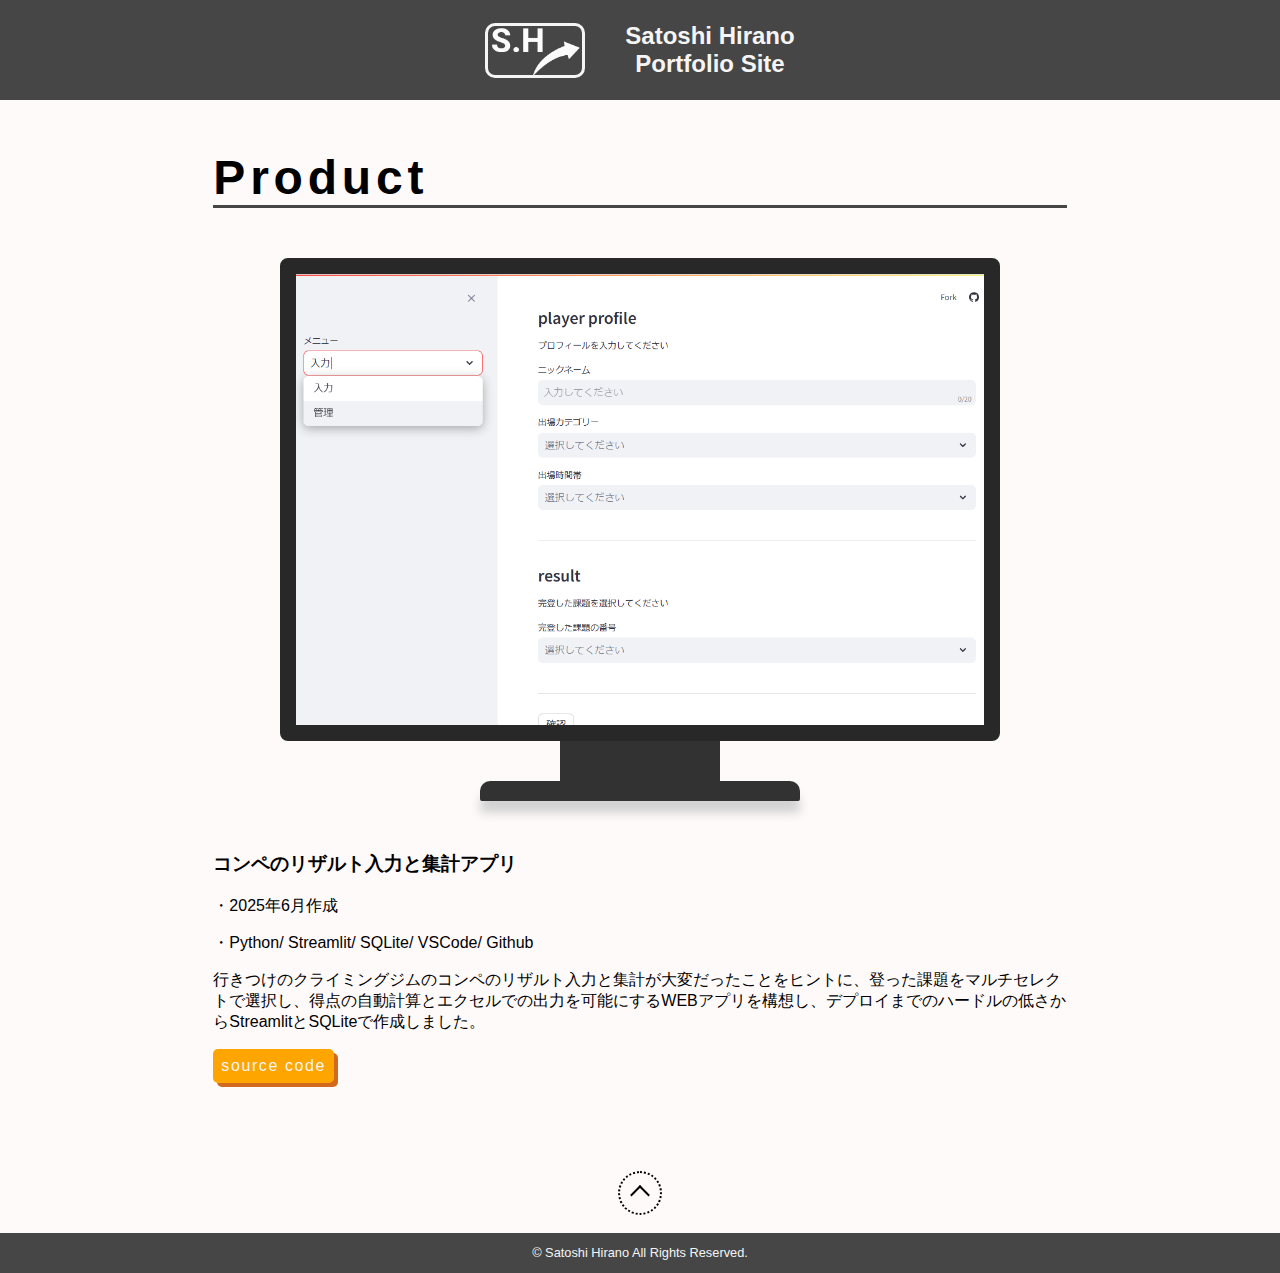
==== product_1.html @ f2388bde "add productsite page" ====
<!DOCTYPE html>
<html lang="ja">
<head>
  <meta charset="UTF-8">
  <meta name="viewport" content="width=device-width, initial-scale=1.0">
  <title>SatoshiHirano Portfoliosite</title>
  <link rel="stylesheet" type="text/css" href="css/product.css">
  <link rel="stylesheet" type="text/css" href="css/responsive.css">
  <link rel="icon" href="image/favicon.png">
</head>

<body>
  <nav>
    <a href="index.html"><div class="logo"></div></a>
    <h2>Satoshi Hirano <br>Portfolio Site</h2>
  </nav>

  <div class="SpCaption">
    <a href="index.html"><div class="logo"></div></a>
    <h2>Satoshi Hirano <br>Portfolio Site</h2>
  </div>
  
  <main>
    <div class="product">
      <h2>Product</h2>
      <div class="stand">
        <div class="monitor"><img src="image/pyclimbappscreen.png" alt="product"></div>
        <div class="monitorbar"></div>
        <div class="monitorunder"></div>
      </div>      <h3>コンペのリザルト入力と集計アプリ</h3>
      <p>・2025年6月作成</p>
      <p>・Python/ Streamlit/ SQLite/ VSCode/ Github</p>
      <p>行きつけのクライミングジムのコンペのリザルト入力と集計が大変だったことをヒントに、登った課題をマルチセレクトで選択し、得点の自動計算とエクセルでの出力を可能にするWEBアプリを構想し、デプロイまでのハードルの低さからStreamlitとSQLiteで作成しました。</p>
      <a class="share_btn" href="https://github.com/hirano-climb/streamlit_climb_compe_app.git">source code</a>
    </div>   
  </main>

  <footer>
    <button class="page-top"></button>
    <p>
      &copy; Satoshi Hirano All Rights Reserved.
    </p>
  </footer>

  <script src="main.js"></script>
</body>
</html>
---- css/product.css ----
@charset "utf-8";

ul{
  padding: 0;
}
li {
  list-style: none;
}  
a {
  text-decoration: none;
  color: black;
}
img{
  object-fit: cover;
}
body {
  margin: 0;
  font-family: "arial";
  display: grid;
  grid-template-columns:
  [a]1fr[b]1fr[c]1fr[d]1fr[e]1fr[f]1fr[g];
  grid-template-rows:
  [a]100px[b]auto[c]40px[d];
  background-color: snow;
}
* {
  box-sizing: border-box;
}

nav{
  grid-column-start: a;
  grid-column-end: g;
  grid-row-start: a;
  grid-row-end: b;
  position: fixed;
  z-index: 50;
  width: 100%;
  height: 100px;
  background-color: rgb(70, 70, 70);
  display: flex;
  align-items: center;
  justify-content: center;
}
nav .logo{
  height: 55px;
  width: 100px;
  background: url(../image/logo.png) no-repeat center / cover; 
  margin-right: 40px;
  border: solid 3px whitesmoke;
  border-radius: 10px;
}
nav h2{
  color: whitesmoke;
  text-align: center;
  font-size: 1.5rem;
}

.SpCaption{
  visibility: hidden;
  z-index: 0;
}

main{
  grid-column-start: b;
  grid-column-end: f;
  grid-row-start: b;
  grid-row-end: c;
  margin-bottom: 150px;
}

.product h2{
  text-align: left;
  font-size: 3rem;
  letter-spacing: .1em;
  margin: 50px auto;
  border-bottom: 3px solid rgb(70,70,70);
  display: block;
}
.product .stand{
  margin-bottom: 50px;
}
.product .monitor {
  width: 90%;
  aspect-ratio: 1.49;
  overflow:hidden;
  border: solid 1em rgb(40, 40, 40);
  border-radius:.5em;
  margin: 0 auto;
  max-width: 720px;
}
.product .monitorbar {
  margin: 0 auto;
  aspect-ratio: 4;
  max-width: 160px;
  width: 20%;
  background: rgb(50, 50, 50);
}
.product .monitorunder {
  margin: 0 auto;
  aspect-ratio: 16;
  max-width: 320px;
  width: 40%;
  background: rgb(50, 50, 50);
  border-radius: 10px 10px 2px 2px;
  filter: drop-shadow(0px 12px 5px rgb(210, 210, 210));
}

.product img{
  width: 100%;
}
.product .share_btn{
  display: inline-block;
  text-align: center;
  padding: .5em;
  color: whitesmoke;
  letter-spacing: .1em;
  background-color: orange;
  border-radius: 5px;
  box-shadow: 4px 4px 0px chocolate;
  transition: .3s;
}
.product .share_btn:hover {
  box-shadow: unset;
  transform: translate(4px,4px);
}

footer{
    grid-column-start: a;
    grid-column-end: g;
    grid-row-start: c;
    grid-row-end: d;
    height: 40px;
    background-color: rgb(70, 70, 70);
    display: flex;
    justify-content: center;
    align-items: center;
    position: relative;
}
footer p{
    text-align: center;
    font-size: .8rem;
    color: whitesmoke;
}
footer .page-top {
  display: block;
  width: 40px;
  height: 40px;
  border: none;
  background-color: snow;
  cursor: pointer;
  display: flex;
  align-items: center;
  justify-content: center;
  position: absolute;
  left: 50%;
  bottom: 60px;
  transform: translateX(-50%);
}
footer .page-top::before {
  content: "";
  width: 12px;
  height: 12px;
  margin-top: 5px;
  border-top: solid 2px black;
  border-right: solid 2px black;
  transform: rotate(-45deg);
}
footer .page-top::after {
  content: "";
  width: 40px;
  height: 40px;
  border: dotted 2px black;
  border-radius: 50%;
  position: absolute;
  left: -.5;
  bottom: -.5;
  animation: 20s linear infinite rotation;
}
@keyframes rotation {
  0% { 
    transform: rotateZ(0);
  }
  100% { 
    transform: rotateZ(360deg); 
  }
}
---- css/responsive.css ----
@charset "utf-8";

@media (max-width: 1024px) {
    
    header h1{
        font-size: 3rem;
    }
    #MainImg{
        height: 500px;
    }
    #About .saying{
        font-size: 6rem;
      }
    #About .intro .t1{
        font-size: 1.5rem;
    }

    #Career {
        grid-column-start: q;
        grid-column-end: u;
    }
    #Hobby {
        grid-column-start: q;
        grid-column-end: u;      
    }
    #Hobby .carousel {
        height: 360px;
    }
}

@media (max-width: 756px) {

    header{
        visibility: hidden;
        transform: translateX(-100%);
        opacity: 0;
    }
    #MainImg{
        grid-column-start: b;
        grid-column-end: f;
        height: 300px;
    }
    #MainImg li{ 
        width: 100%;
    }

    nav{
        visibility: hidden;
        height: 100vh; 
        flex-direction: column;
        justify-content: flex-start;
        transform: translateY(-100%);
        opacity: 0;
    }
    nav .logo{
        margin-right: 0;
        margin-top: 80px;
    }
    nav ul{
        flex-direction: column;
    }
    nav li{
        margin-left: 0; 
        margin-top: 40px;
    }
    nav.open{
        visibility: visible;
        transform: translateY(0);
        opacity: 1;
        transition: .5s;
    }
    .menubutton {
        position: fixed;
        top: 20px;
        left: 20px;
        z-index: 100;
        width: 40px;
        height: 40px;
        background: white;
        border: solid 1px gray;
        border-radius: 3px;
        cursor: pointer;
        visibility: visible;
    }
    .menubutton i {
        position: absolute;
        left: 50%;
        transform: translate(-50%,-50%);
        width: 60%;
        height: 2px;
        background: grey;
        transition: all .2s
    }
    .menubutton i:first-child {
        top: 28%;
    }
    .menubutton i:nth-child(2) {
        top: 50%;
    }
    .menubutton i:last-child {
        top: 72%;
    }
    .menubutton.open i:first-child {
        top: 50%;
        transform: translate(-50%,-50%) rotate(-45deg);
    }
    .menubutton.open i:nth-child(2) {
        opacity: 0;
    }
    .menubutton.open i:last-child {
        top: 50%;
        transform: translate(-50%,-50%) rotate(45deg);
    }

    .SpCaption{
        visibility: visible;
        grid-column-start: a;
        grid-column-end: g;
        grid-row-start: a;
        grid-row-end: b;
        background-color: rgb(70, 70, 70);
        display: flex;
        justify-content: center;
        align-items: center;
        height: 80px;
    }
    .SpCaption .logo{
        height: 40px;
        width: 70px;
        background: url(../image/logo.png) no-repeat center / cover; 
        margin-right: 20px;
        border: solid 3px whitesmoke;
        border-radius: 10px;
    }
    .SpCaption h2{
        color: whitesmoke;
        text-align: center;
        font-size: 1.2rem;
    }

    #About {
        height: 400px;
    }
    #About h2{
        font-size: 1.5rem;
        margin: 50px auto;
    }
    #About .saying{
        font-size: 3.5rem;
    }
    #About img {
        width: 60px;
        height: 60px;
        margin-right: 20px;
    }
    #About .ProfileImg {
        margin-bottom: 20px;
    }
    #About .ProfileImg:after{
        width: 60px;
        height: 60px;
        top: 20px;
        left: 10px;
    }
    #About .intro .t1{
        font-size: 1.2rem;
    }
    #About .intro .t1 .spbr{
        display: block;
    }
    #About .intro .t2{
        font-size: .8rem;
        line-height: 1.2rem;
    }
    #About .pagelink{
        width: 60px;
        font-size: 1rem;
    }
    #About .pagelink:hover{
        width: 90px;    
    }
    
    #Skill{    
        grid-column-start: r;
        grid-column-end: t;
        grid-row-start: q;
        grid-row-end: r;
    }
    #Skill h2{
        font-size: 1.5rem;
        margin: 50px auto;
    }
    #Skill .contents{
        gap: 5px;
    }
    #Skill img{
        width: 60%;
    }
    #Skill meter{
        width: 60%;
        height: 10px;
    }
    #Skill .content p{
        font-size: .8rem;
    }

    #Product h2{
        font-size: 1.5rem;
        margin: 50px auto;
    }
    #Product .content p{
        font-size: 1rem;
    }

    .about h2{
        margin: 20px auto 30px auto;
        font-size: 2rem;
    }
    #Career h2{
        font-size: 1.5rem;
        margin: 50px auto;
    }
    #Career .date {
        font-size: .9rem;
    }
    #Career .content h3{
        font-size: .9rem;
    }
    #Career .content p{
        font-size: .8rem;
    }

    #Strength h2{
        font-size: 1.5rem;
        margin: 50px auto;
    }
    #Strength .content .title {
        font-size: .9rem;
    }
    #Strength .content p{
        font-size: .8rem;
    }

    #Hobby h2{
        font-size: 1.5rem;
        margin: 50px auto;
    }
    #Hobby .carousel {
        height: 300px;
    }

    .product h2{
        margin: 20px auto 30px auto;
        font-size: 2rem;
    }
    .product .monitor {
        border: solid .6em rgb(40, 40, 40);
    }
    .product p, a{
        font-size: .9rem;
    }
   


}
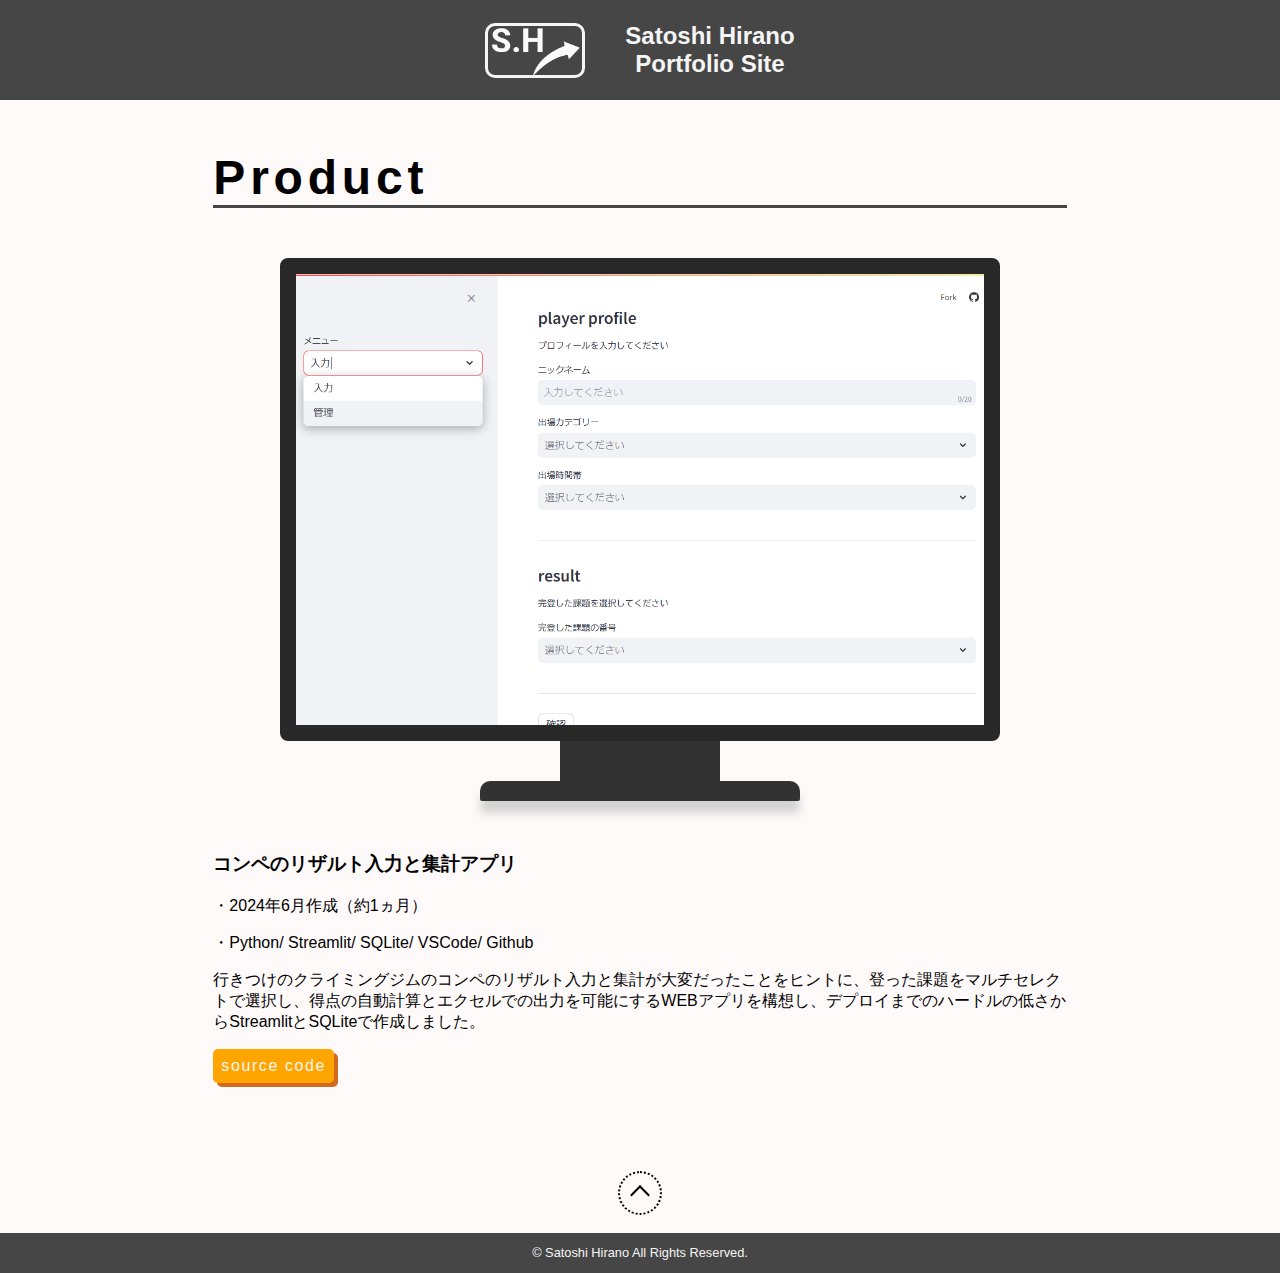
==== commit 79b7bec7: "change responsive" ====
--- a/product_1.html
+++ b/product_1.html
@@ -27,8 +27,9 @@
         <div class="monitor"><img src="image/pyclimbappscreen.png" alt="product"></div>
         <div class="monitorbar"></div>
         <div class="monitorunder"></div>
-      </div>      <h3>コンペのリザルト入力と集計アプリ</h3>
-      <p>・2025年6月作成</p>
+      </div>
+      <h3>コンペのリザルト入力と集計アプリ</h3>
+      <p>・2024年6月作成（約1ヵ月）</p>
       <p>・Python/ Streamlit/ SQLite/ VSCode/ Github</p>
       <p>行きつけのクライミングジムのコンペのリザルト入力と集計が大変だったことをヒントに、登った課題をマルチセレクトで選択し、得点の自動計算とエクセルでの出力を可能にするWEBアプリを構想し、デプロイまでのハードルの低さからStreamlitとSQLiteで作成しました。</p>
       <a class="share_btn" href="https://github.com/hirano-climb/streamlit_climb_compe_app.git">source code</a>
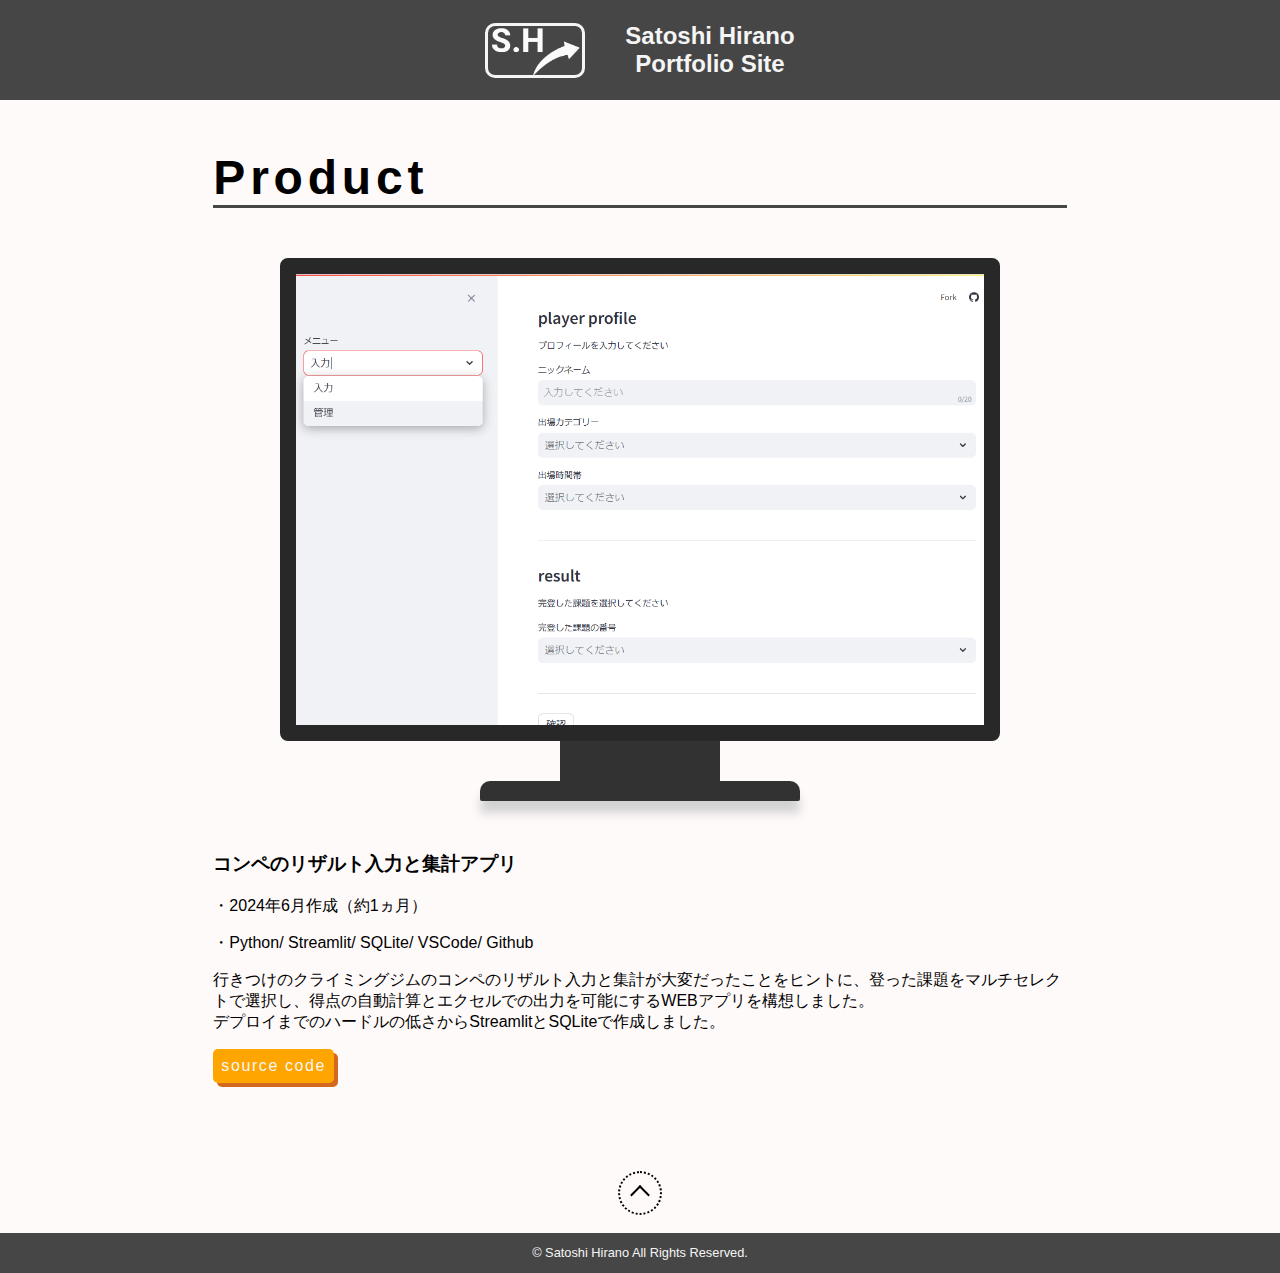
==== commit cb2e0218: "change product" ====
--- a/product_1.html
+++ b/product_1.html
@@ -31,7 +31,8 @@
       <h3>コンペのリザルト入力と集計アプリ</h3>
       <p>・2024年6月作成（約1ヵ月）</p>
       <p>・Python/ Streamlit/ SQLite/ VSCode/ Github</p>
-      <p>行きつけのクライミングジムのコンペのリザルト入力と集計が大変だったことをヒントに、登った課題をマルチセレクトで選択し、得点の自動計算とエクセルでの出力を可能にするWEBアプリを構想し、デプロイまでのハードルの低さからStreamlitとSQLiteで作成しました。</p>
+      <p>行きつけのクライミングジムのコンペのリザルト入力と集計が大変だったことをヒントに、登った課題をマルチセレクトで選択し、得点の自動計算とエクセルでの出力を可能にするWEBアプリを構想しました。<br>
+        デプロイまでのハードルの低さからStreamlitとSQLiteで作成しました。</p>
       <a class="share_btn" href="https://github.com/hirano-climb/streamlit_climb_compe_app.git">source code</a>
     </div>   
   </main>
--- a/css/responsive.css
+++ b/css/responsive.css
@@ -191,6 +191,7 @@
         margin: 50px auto;
     }
     #Skill .contents{
+        grid-template-columns: repeat(auto-fit, minmax(125px, 1fr));
         gap: 5px;
     }
     #Skill img{
@@ -250,7 +251,7 @@
     }
 
     .product h2{
-        margin: 20px auto 30px auto;
+        margin: 20px auto 50px auto;
         font-size: 2rem;
     }
     .product .monitor {
@@ -259,7 +260,9 @@
     .product p, a{
         font-size: .9rem;
     }
-   
+    .product a{
+        margin-top: 20px;
+    }
 
 
 }
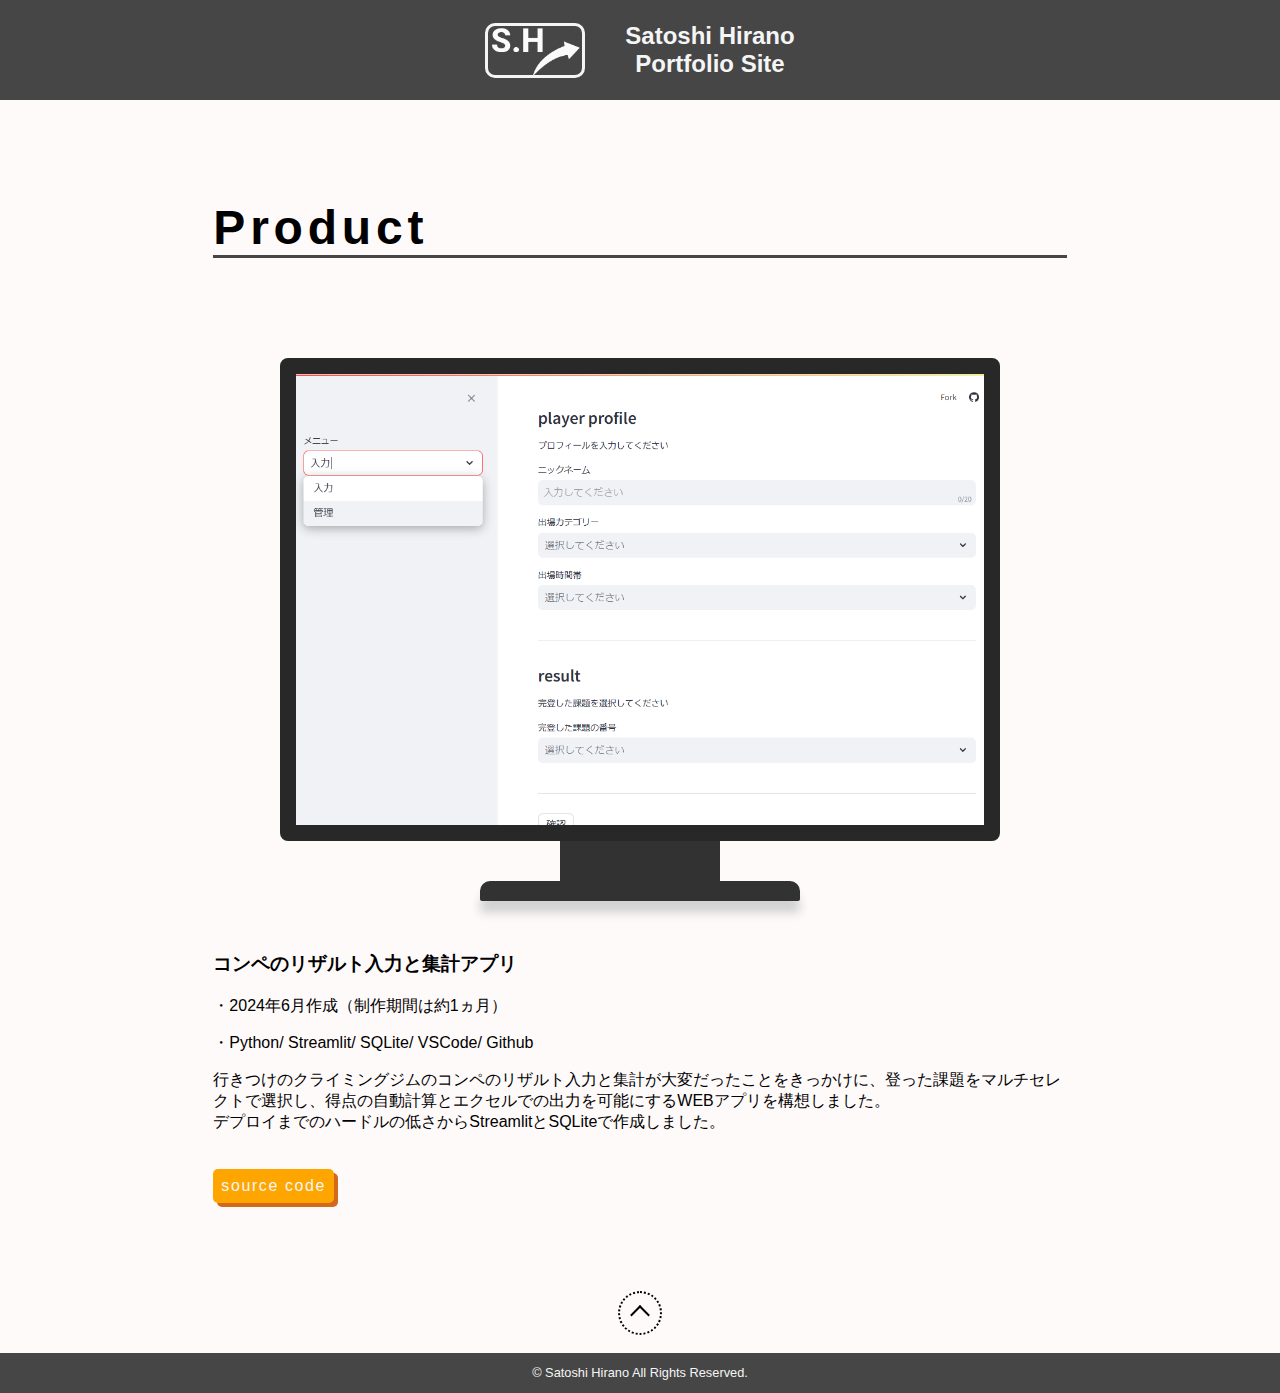
==== commit 04f1f319: "change margin" ====
--- a/product_1.html
+++ b/product_1.html
@@ -29,9 +29,9 @@
         <div class="monitorunder"></div>
       </div>
       <h3>コンペのリザルト入力と集計アプリ</h3>
-      <p>・2024年6月作成（約1ヵ月）</p>
+      <p>・2024年6月作成（制作期間は約1ヵ月）</p>
       <p>・Python/ Streamlit/ SQLite/ VSCode/ Github</p>
-      <p>行きつけのクライミングジムのコンペのリザルト入力と集計が大変だったことをヒントに、登った課題をマルチセレクトで選択し、得点の自動計算とエクセルでの出力を可能にするWEBアプリを構想しました。<br>
+      <p>行きつけのクライミングジムのコンペのリザルト入力と集計が大変だったことをきっかけに、登った課題をマルチセレクトで選択し、得点の自動計算とエクセルでの出力を可能にするWEBアプリを構想しました。<br>
         デプロイまでのハードルの低さからStreamlitとSQLiteで作成しました。</p>
       <a class="share_btn" href="https://github.com/hirano-climb/streamlit_climb_compe_app.git">source code</a>
     </div>   
--- a/css/product.css
+++ b/css/product.css
@@ -72,12 +72,12 @@
   text-align: left;
   font-size: 3rem;
   letter-spacing: .1em;
-  margin: 50px auto;
+  margin: 100px auto 0 auto;
   border-bottom: 3px solid rgb(70,70,70);
   display: block;
 }
 .product .stand{
-  margin-bottom: 50px;
+  margin: 100px auto 50px auto;
 }
 .product .monitor {
   width: 90%;
@@ -104,7 +104,6 @@
   border-radius: 10px 10px 2px 2px;
   filter: drop-shadow(0px 12px 5px rgb(210, 210, 210));
 }
-
 .product img{
   width: 100%;
 }
@@ -122,6 +121,9 @@
 .product .share_btn:hover {
   box-shadow: unset;
   transform: translate(4px,4px);
+}
+.product a{
+  margin-top: 20px;
 }
 
 footer{
--- a/css/responsive.css
+++ b/css/responsive.css
@@ -204,7 +204,9 @@
     #Skill .content p{
         font-size: .8rem;
     }
-
+    #Product{    
+        margin-bottom: 150px;
+    }
     #Product h2{
         font-size: 1.5rem;
         margin: 50px auto;
@@ -214,7 +216,7 @@
     }
 
     .about h2{
-        margin: 20px auto 30px auto;
+        margin: 50px auto;
         font-size: 2rem;
     }
     #Career h2{
@@ -236,12 +238,15 @@
         margin: 50px auto;
     }
     #Strength .content .title {
-        font-size: .9rem;
+        font-size: 1rem;
     }
     #Strength .content p{
         font-size: .8rem;
     }
 
+    #Hobby {
+        margin-bottom: 150px;
+    }
     #Hobby h2{
         font-size: 1.5rem;
         margin: 50px auto;
@@ -249,10 +254,17 @@
     #Hobby .carousel {
         height: 300px;
     }
+    #Hobby .text{
+        text-align: center;
+        font-size: .9rem;
+    }
 
     .product h2{
-        margin: 20px auto 50px auto;
+        margin: 50px auto 0 auto;
         font-size: 2rem;
+    }
+    .product .stand{
+        margin: 50px auto 50px auto;
     }
     .product .monitor {
         border: solid .6em rgb(40, 40, 40);
@@ -260,9 +272,6 @@
     .product p, a{
         font-size: .9rem;
     }
-    .product a{
-        margin-top: 20px;
-    }
 
 
 }
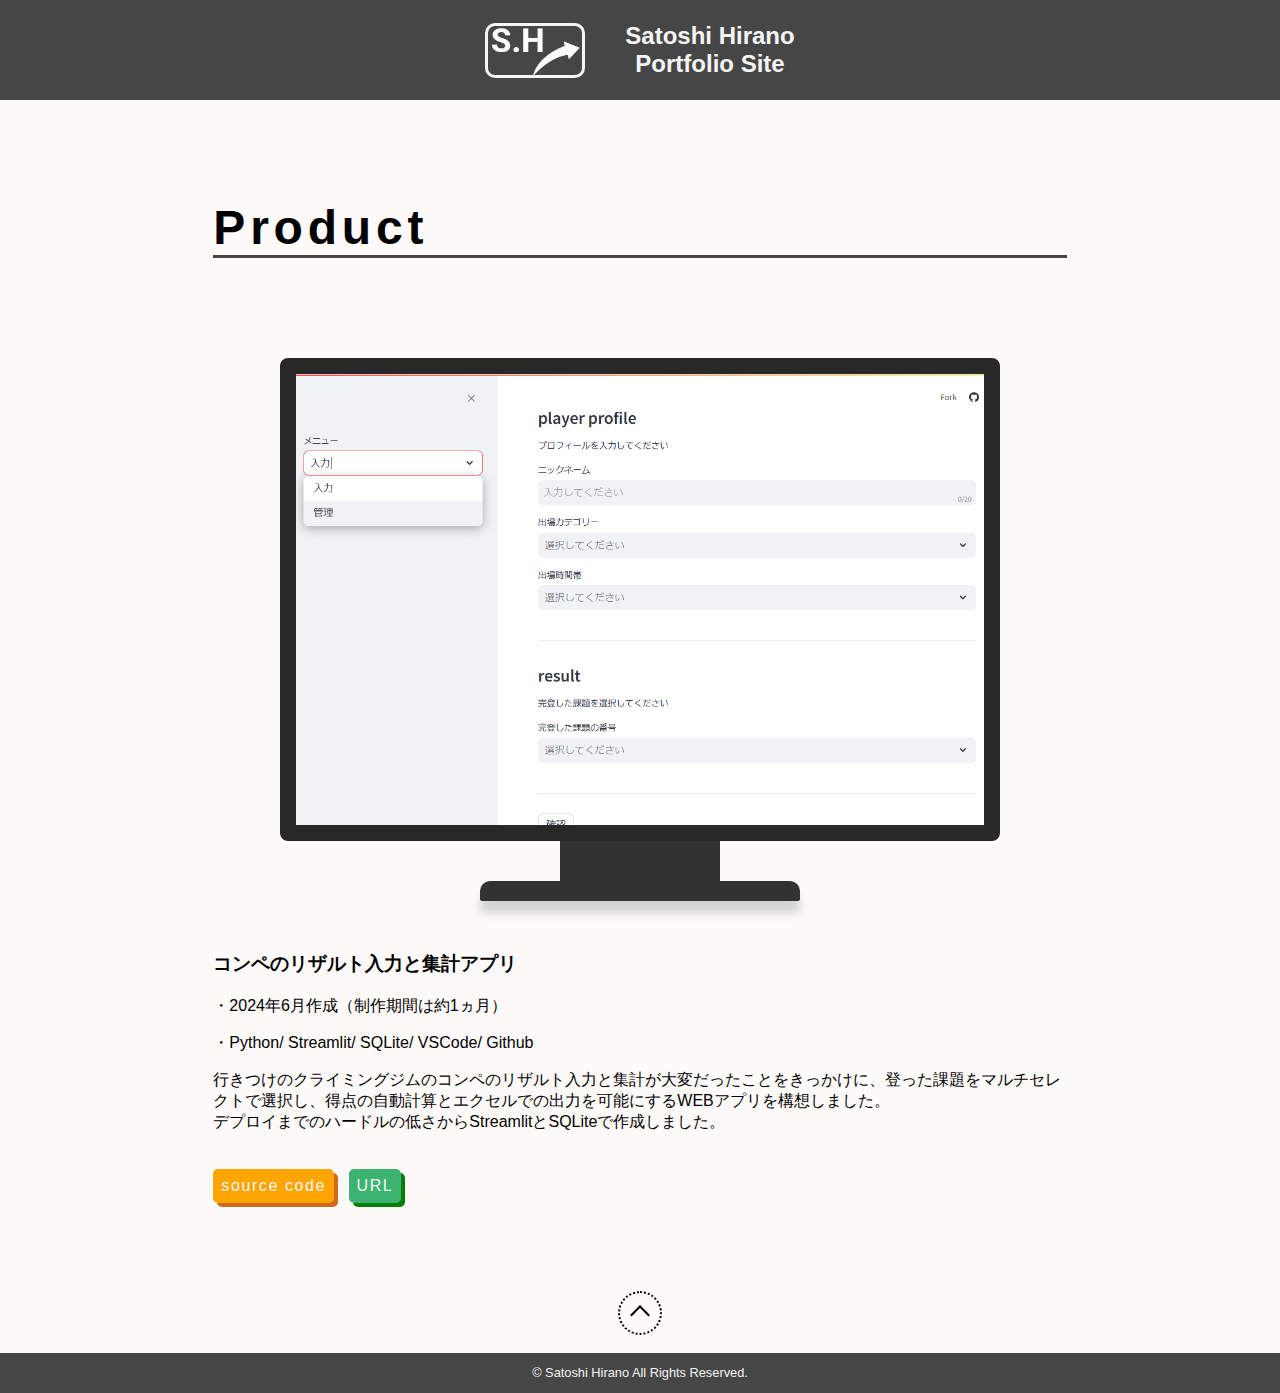
==== commit 0638e3b8: "memo-app" ====
--- a/product_1.html
+++ b/product_1.html
@@ -34,6 +34,7 @@
       <p>行きつけのクライミングジムのコンペのリザルト入力と集計が大変だったことをきっかけに、登った課題をマルチセレクトで選択し、得点の自動計算とエクセルでの出力を可能にするWEBアプリを構想しました。<br>
         デプロイまでのハードルの低さからStreamlitとSQLiteで作成しました。</p>
       <a class="share_btn" href="https://github.com/hirano-climb/streamlit_climb_compe_app.git">source code</a>
+      <a class="url_btn" href="https://appclimbcompeapp-8qmglktavkwftccrnafe4r.streamlit.app/">URL</a>
     </div>   
   </main>
 
--- a/css/product.css
+++ b/css/product.css
@@ -122,8 +122,24 @@
   box-shadow: unset;
   transform: translate(4px,4px);
 }
+.product .url_btn{
+  display: inline-block;
+  text-align: center;
+  padding: .5em;
+  color: whitesmoke;
+  letter-spacing: .1em;
+  background-color: mediumseagreen;
+  border-radius: 5px;
+  box-shadow: 4px 4px 0px green;
+  transition: .3s;
+}
+.product .url_btn:hover {
+  box-shadow: unset;
+  transform: translate(4px,4px);
+}
 .product a{
   margin-top: 20px;
+  margin-right: 10px;
 }
 
 footer{
